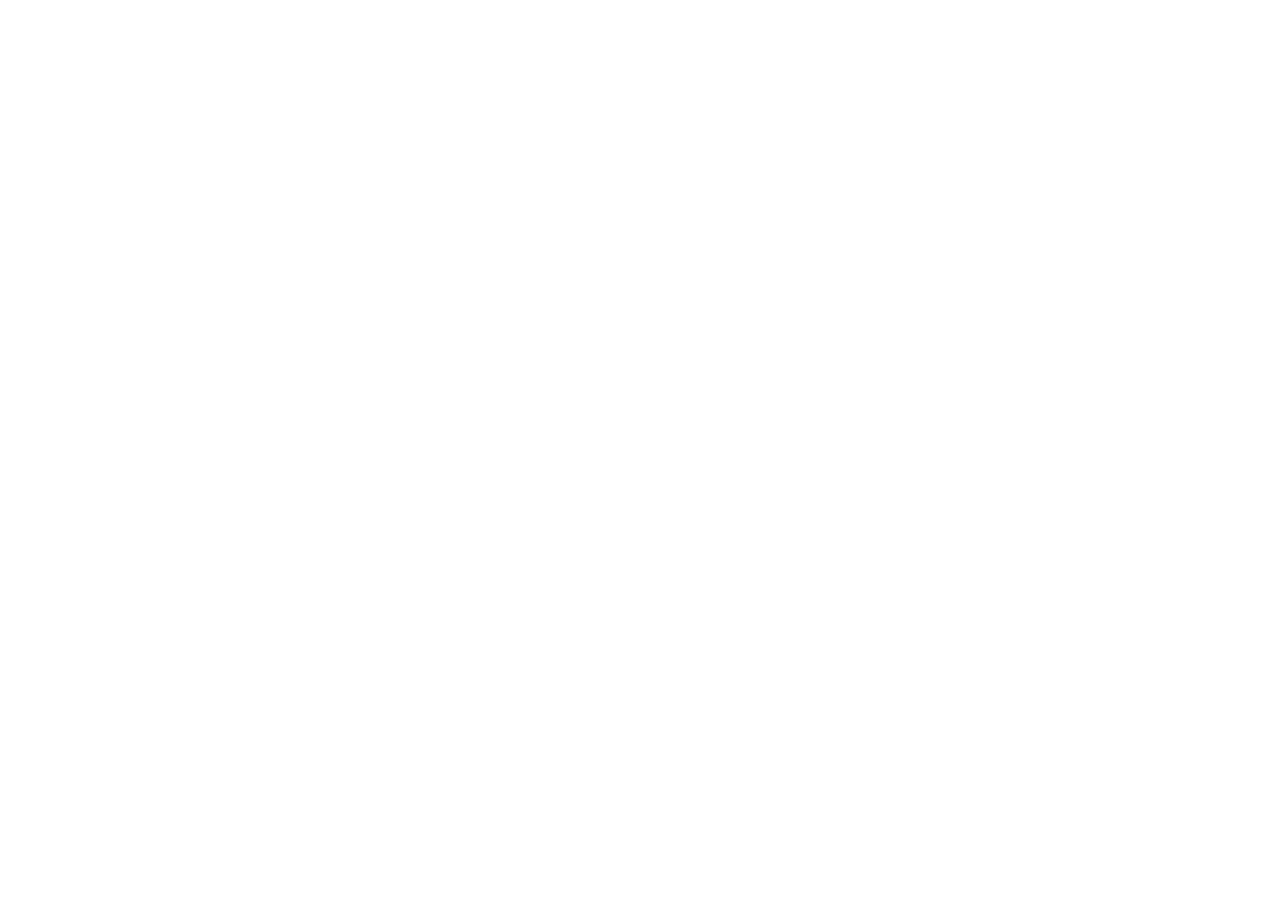
==== index.html @ b2b2c568 "." ====
<!DOCTYPE html>
<html lang="en">
<head>
  <meta charset="UTF-8">
  <meta http-equiv="X-UA-Compatible" content="IE=edge">
  <meta name="viewport" content="width=device-width, initial-scale=1.0">
  <title>Document</title>
</head>
<body>
  
</body>
</html>
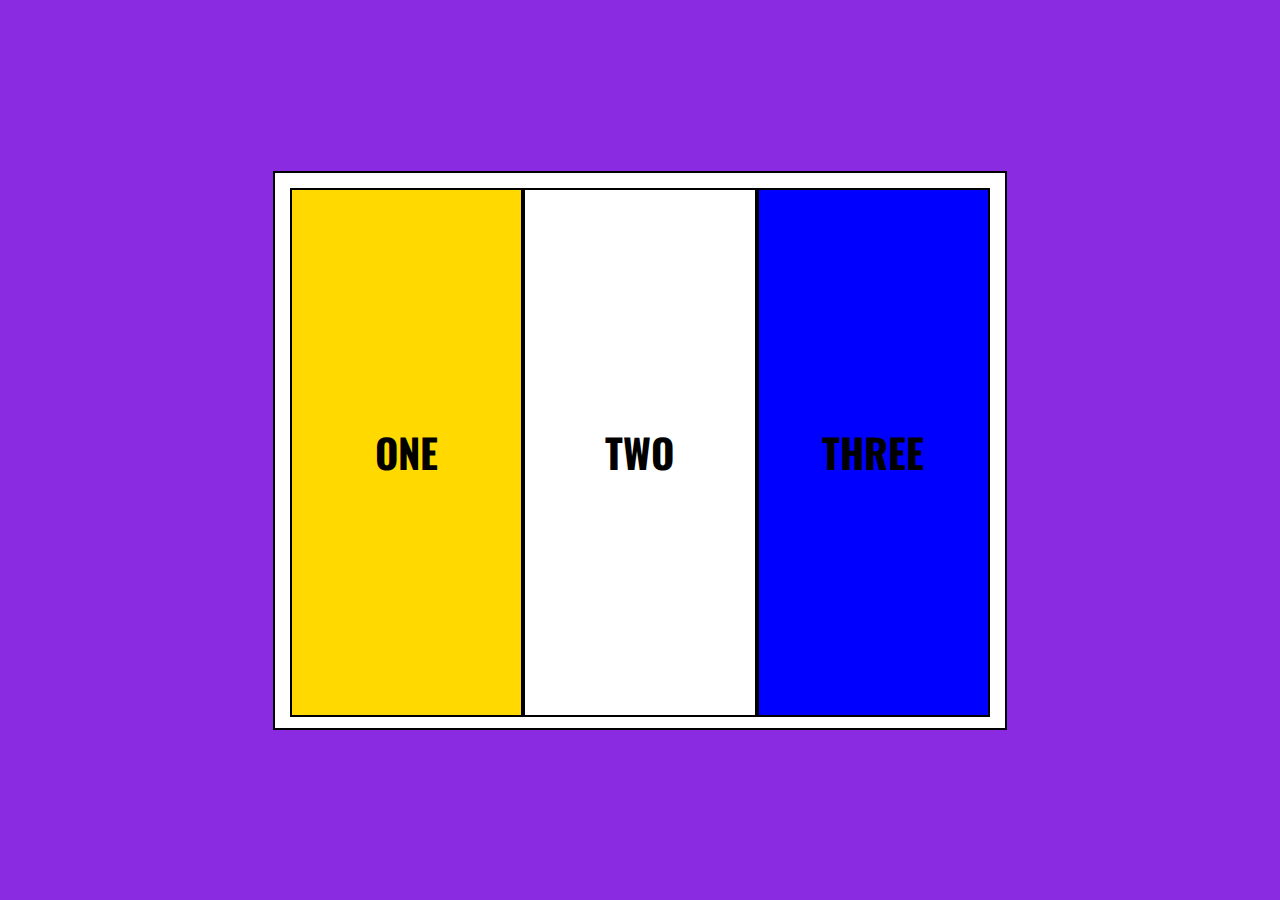
==== commit 786befb9: "css to create boxes with three sections" ====
--- a/index.html
+++ b/index.html
@@ -4,9 +4,22 @@
   <meta charset="UTF-8">
   <meta http-equiv="X-UA-Compatible" content="IE=edge">
   <meta name="viewport" content="width=device-width, initial-scale=1.0">
-  <title>Document</title>
+  <link rel = stylesheet href="style.css">
+  <title>CSS challenge</title>
 </head>
 <body>
+
+  <div id = "box">
+    <div class = "section">
+        <p>one</p>
+    </div>
+    <div class = "section">
+      <p>two</p>
+    </div>
+    <div class = "section">
+      <p>three</p>
+    </div>
+  </div>
   
 </body>
 </html>--- a/style.css
+++ b/style.css
@@ -0,0 +1,95 @@
+@import url('https://fonts.googleapis.com/css2?family=Oswald:wght@700&display=swap');
+
+*{
+  margin: 0px;
+  
+}
+
+body{
+  display: flex;
+  align-items: center;
+  justify-content: center;
+  background-color: blueviolet;
+  height: 100vh;
+}
+
+#box{
+  background-color: white;
+  width: 700px;
+  height:525px;
+  border: black solid 2px;
+  display: flex;
+  padding: 15px;
+}
+
+.section{
+  width:33.33%;
+  height: 100%;
+  border:2px solid black;
+  display: flex;
+  align-items: center;
+  justify-content: center;
+  font-size: large;
+  text-transform: uppercase;
+  font-weight: 800;
+  font-family: oswald;
+  font-size: 40px;
+}
+
+#box .section:first-child{
+  background-color: rgb(255, 217, 0);
+  animation: bgColorOne 1s infinite ease-in-out alternate;
+}
+
+#box .section:nth-child(2){
+  background-color: white;
+}
+
+#box .section:nth-child(2) p{
+  background-color: white;
+  animation: rotateTwo 3s infinite ; 
+}
+
+/*section 3*/
+#box .section:nth-child(3){
+
+  background-color: blue;
+}
+
+#box .section:nth-child(3) p{
+
+  animation: jumpThree 2s infinite alternate;
+}
+
+/*keyframe animations*/
+@keyframes bgColorOne{
+  100%{
+    background-color: blue;
+    color: white;
+  }
+
+  
+}
+
+
+@keyframes rotateTwo{
+  100%{
+    transform: rotate(360deg);
+  }
+}
+
+@keyframes jumpThree{
+  100%{
+    transform: translateY(-200%);
+    color: white;
+  }
+  50%{
+    transform: translateY(0%);
+    color: black;
+  }
+
+  0%{
+    transform: translateY(200%);
+    color: white;
+  }
+}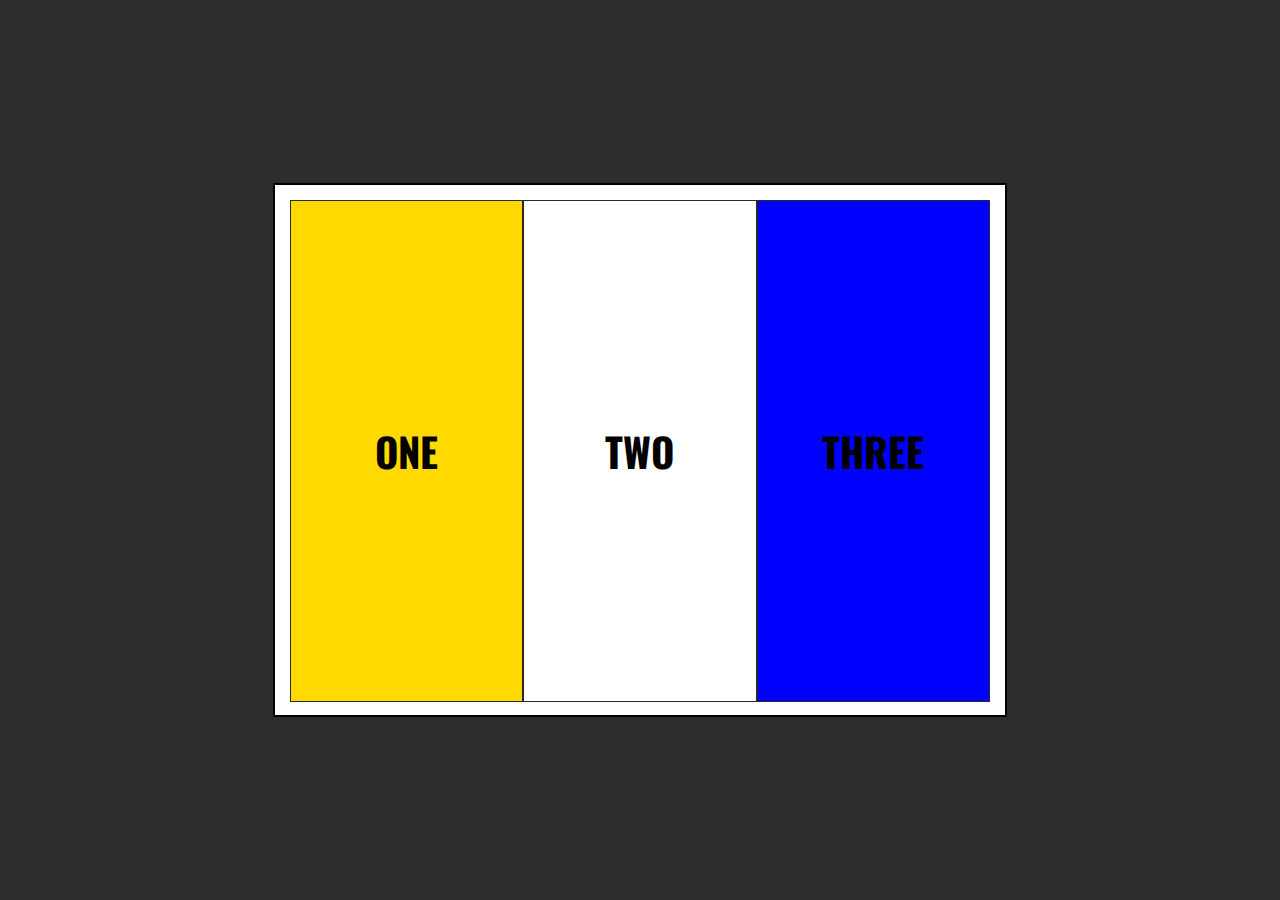
==== commit 7043a216: "removed unrelated files and updated css" ====
--- a/index.html
+++ b/index.html
@@ -4,6 +4,7 @@
   <meta charset="UTF-8">
   <meta http-equiv="X-UA-Compatible" content="IE=edge">
   <meta name="viewport" content="width=device-width, initial-scale=1.0">
+  <link rel="shortcut icon" type="image/jpg" href="box.png"/>
   <link rel = stylesheet href="style.css">
   <title>CSS challenge</title>
 </head>
--- a/style.css
+++ b/style.css
@@ -2,21 +2,20 @@
 
 *{
   margin: 0px;
-  
 }
 
 body{
   display: flex;
   align-items: center;
   justify-content: center;
-  background-color: blueviolet;
+  background-color: rgb(46, 46, 46);
   height: 100vh;
 }
 
 #box{
   background-color: white;
   width: 700px;
-  height:525px;
+  height:500px;
   border: black solid 2px;
   display: flex;
   padding: 15px;
@@ -25,7 +24,7 @@
 .section{
   width:33.33%;
   height: 100%;
-  border:2px solid black;
+  border:1.5px solid rgb(41, 41, 41);
   display: flex;
   align-items: center;
   justify-content: center;
@@ -36,11 +35,13 @@
   font-size: 40px;
 }
 
+/*section 1*/
 #box .section:first-child{
   background-color: rgb(255, 217, 0);
   animation: bgColorOne 1s infinite ease-in-out alternate;
 }
 
+/*section 2*/
 #box .section:nth-child(2){
   background-color: white;
 }
@@ -52,44 +53,88 @@
 
 /*section 3*/
 #box .section:nth-child(3){
-
   background-color: blue;
 }
 
 #box .section:nth-child(3) p{
-
   animation: jumpThree 2s infinite alternate;
 }
 
 /*keyframe animations*/
+
+/*changes background color and number in section 1*/
+@-webkit-keyframes bgColorOne{
+  100%{
+    background-color: blue;
+    color: white;
+  }
+}
+@-moz-keyframes bgColorOne{
+  100%{
+    background-color: blue;
+    color: white;
+  }
+}
 @keyframes bgColorOne{
   100%{
     background-color: blue;
     color: white;
   }
-
-  
 }
 
+/*rotates number in section 2*/
+@-webkit-keyframes rotateTwo{
+  100%{transform: rotate(360deg);}
+}
+@-moz-keyframes rotateTwo{
+  100%{transform: rotate(360deg);}
+}
+@keyframes rotateTwo{
+  100%{transform: rotate(360deg);}
+}
 
-@keyframes rotateTwo{
+/*moves number up and down in section 3*/
+@-webkit-keyframes jumpThree{
   100%{
-    transform: rotate(360deg);
+    transform: translateY(-300%);
+        color: white;
+  }
+   50%{
+    transform: translateY(0%);
+        color: black;
+  }
+    0%{
+    transform: translateY(300%);
+        color: white;
+  }
+}
+
+@-moz-keyframes jumpThree{
+  100%{
+    transform: translateY(-300%);
+        color: white;
+  }
+   50%{
+    transform: translateY(0%);
+        color: black;
+  }
+    0%{
+    transform: translateY(300%);
+        color: white;
   }
 }
 
 @keyframes jumpThree{
   100%{
-    transform: translateY(-200%);
-    color: white;
+    transform: translateY(-300%);
+        color: white;
   }
-  50%{
+   50%{
     transform: translateY(0%);
-    color: black;
+        color: black;
   }
-
-  0%{
-    transform: translateY(200%);
-    color: white;
+    0%{
+    transform: translateY(300%);
+        color: white;
   }
 }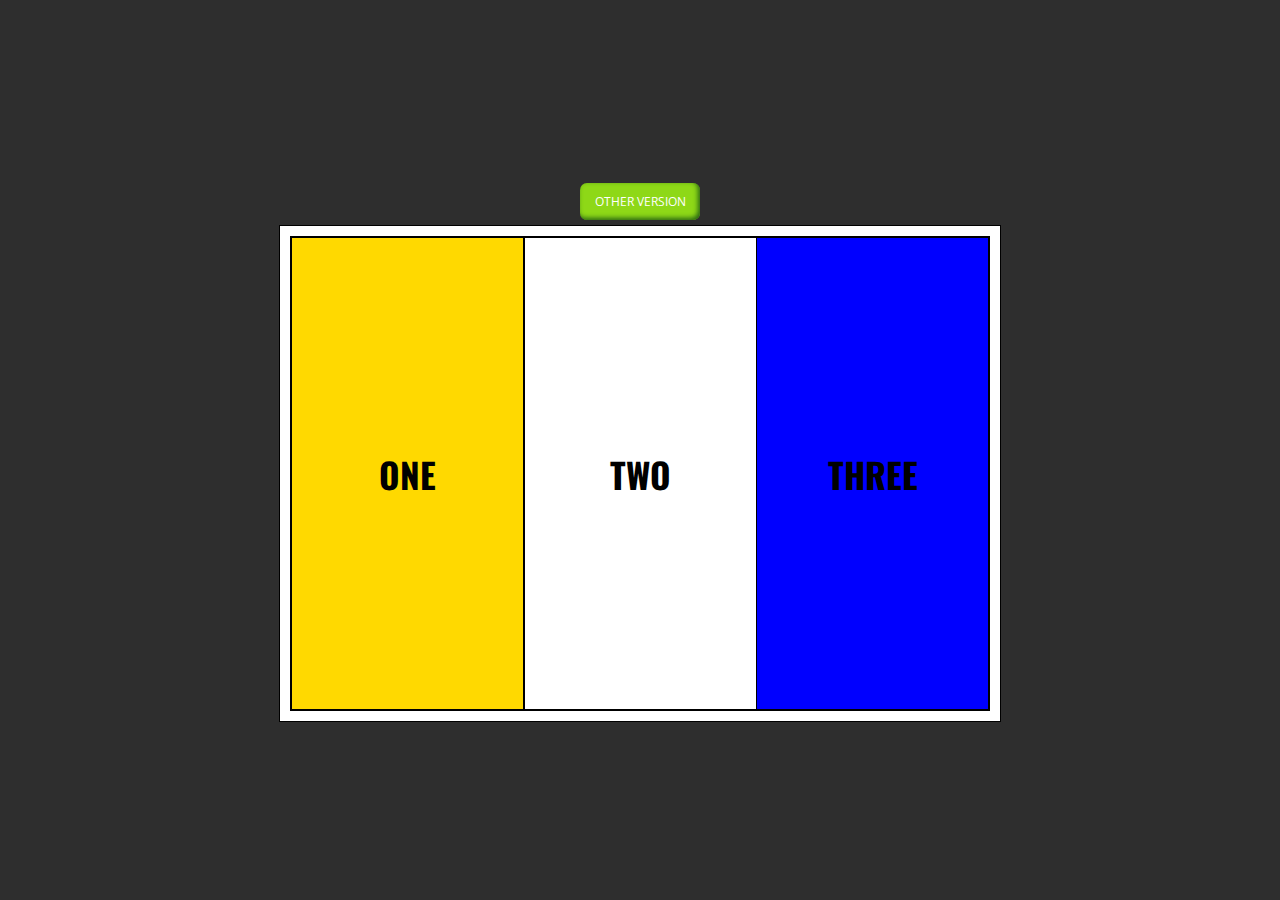
==== commit 948a131a: "created grid layout version and added button link to alternate version" ====
--- a/index.html
+++ b/index.html
@@ -4,23 +4,19 @@
   <meta charset="UTF-8">
   <meta http-equiv="X-UA-Compatible" content="IE=edge">
   <meta name="viewport" content="width=device-width, initial-scale=1.0">
+  <link rel = stylesheet href="style.css">
   <link rel="shortcut icon" type="image/jpg" href="box.png"/>
-  <link rel = stylesheet href="style.css">
-  <title>CSS challenge</title>
+  <title>Grid Layout</title>
 </head>
 <body>
+  <a href="section.html" id="versionButton" target = "blank">Other version</a>
 
-  <div id = "box">
-    <div class = "section">
-        <p>one</p>
-    </div>
-    <div class = "section">
-      <p>two</p>
-    </div>
-    <div class = "section">
-      <p>three</p>
-    </div>
+<div class = "container">
+  <div id="square">
+    <div class="squareOne">one</div>
+    <div class="squareTwo"><p>two</p></div>
+    <div class="squareThree"><p>three</p></div>
   </div>
-  
+</div>
 </body>
 </html>--- a/style.css
+++ b/style.css
@@ -1,5 +1,5 @@
 @import url('https://fonts.googleapis.com/css2?family=Oswald:wght@700&display=swap');
-
+@import url('https://fonts.googleapis.com/css2?family=Open+Sans:wght@400;500&display=swap');
 *{
   margin: 0px;
 }
@@ -10,15 +10,32 @@
   justify-content: center;
   background-color: rgb(46, 46, 46);
   height: 100vh;
+  flex-direction: column;
+}
+
+#versionButton{
+  background-color: rgb(142, 216, 23);
+  width: 100px;
+  padding:10px;
+  margin: 5px;
+  border-radius: 7px;
+  text-decoration: none;
+  color: white;
+  text-align: center;
+  text-transform: uppercase;
+  font-size: 12px;
+  font-family: open sans;
+  box-shadow: inset -2px -2px 5px rgb(38, 100, 19);
+
 }
 
 #box{
   background-color: white;
   width: 700px;
-  height:500px;
+  height:475px;
   border: black solid 2px;
   display: flex;
-  padding: 15px;
+  padding: 10px;
 }
 
 .section{
@@ -28,17 +45,18 @@
   display: flex;
   align-items: center;
   justify-content: center;
-  font-size: large;
   text-transform: uppercase;
   font-weight: 800;
   font-family: oswald;
-  font-size: 40px;
+  font-size: 35px;
 }
 
 /*section 1*/
 #box .section:first-child{
   background-color: rgb(255, 217, 0);
-  animation: bgColorOne 1s infinite ease-in-out alternate;
+  -webkit-animation: bgColorOne 1s infinite ease-in-out alternate;
+     -moz-animation: bgColorOne 1s infinite ease-in-out alternate;
+          animation: bgColorOne 1s infinite ease-in-out alternate;
 }
 
 /*section 2*/
@@ -48,19 +66,91 @@
 
 #box .section:nth-child(2) p{
   background-color: white;
-  animation: rotateTwo 3s infinite ; 
+  -webkit-animation: rotateTwo 3s infinite;
+     -moz-animation: rotateTwo 3s infinite;
+          animation: rotateTwo 3s infinite ; 
 }
 
 /*section 3*/
 #box .section:nth-child(3){
   background-color: blue;
 }
-
 #box .section:nth-child(3) p{
-  animation: jumpThree 2s infinite alternate;
-}
-
-/*keyframe animations*/
+-webkit-animation: jumpThree 2s infinite;
+   -moz-animation: jumpThree 2s infinite;
+        animation: jumpThree 2s infinite;
+}
+
+
+
+
+/*GRID LAYOUT*/
+.container{
+  background-color: white;
+  width: 700px;
+  height:475px;
+  border: black solid 1.5px;
+  display: flex;
+  padding: 10px;
+}
+
+#square{
+  display: grid;
+  width:100%;
+  grid-template-columns: 1fr 1fr 1fr;
+  grid-template-rows: 1fr ;
+  grid-template-areas: "squareOne squareTwo squareThree";
+  grid-gap: 1.5px;
+  background-color: black;
+  padding:2px;
+  text-align: center;
+  text-transform: uppercase;
+  font-weight: 800;
+  font-family: oswald;
+  font-size: 35px;
+}
+
+.squareOne{
+  grid-area: squareOne;
+  background-color: rgb(255, 217, 0);
+  display: flex;
+  justify-content: center;
+  align-items: center;
+  color: black;
+  -webkit-animation: bgColorOne 1s infinite ease-in-out alternate;
+     -moz-animation: bgColorOne 1s infinite ease-in-out alternate;
+          animation: bgColorOne 1s infinite ease-in-out alternate;
+}
+
+.squareTwo{
+  display: flex;
+  justify-content: center;
+  align-items: center;
+  grid-area: squareTwo;
+  background-color: white;
+}
+.squareTwo p{
+  -webkit-animation: rotateTwo 3s infinite;
+     -moz-animation: rotateTwo 3s infinite;
+          animation: rotateTwo 3s infinite ; 
+}
+
+.squareThree{
+  grid-area: squareThree;
+  display: flex;
+  justify-content: center;
+  align-items: center;
+  background-color: blue;
+}
+.squareThree p{
+  -webkit-animation: jumpThree 2s infinite;
+     -moz-animation: jumpThree 2s infinite;
+          animation: jumpThree 2s infinite;
+}
+
+
+
+/*KEY FRAMES*/
 
 /*changes background color and number in section 1*/
 @-webkit-keyframes bgColorOne{
@@ -95,7 +185,7 @@
 
 /*moves number up and down in section 3*/
 @-webkit-keyframes jumpThree{
-  100%{
+  0%{
     transform: translateY(-300%);
         color: white;
   }
@@ -103,14 +193,19 @@
     transform: translateY(0%);
         color: black;
   }
-    0%{
+    75%{
     transform: translateY(300%);
         color: white;
   }
+
+  100%{
+    transform: translateY(-300%);
+        color: white;
+  }
 }
 
 @-moz-keyframes jumpThree{
-  100%{
+  0%{
     transform: translateY(-300%);
         color: white;
   }
@@ -118,14 +213,19 @@
     transform: translateY(0%);
         color: black;
   }
-    0%{
+    75%{
     transform: translateY(300%);
         color: white;
   }
+
+  100%{
+    transform: translateY(-300%);
+        color: white;
+  }
 }
 
 @keyframes jumpThree{
-  100%{
+  0%{
     transform: translateY(-300%);
         color: white;
   }
@@ -133,8 +233,26 @@
     transform: translateY(0%);
         color: black;
   }
-    0%{
+    75%{
     transform: translateY(300%);
         color: white;
   }
+
+  100%{
+    transform: translateY(-300%);
+        color: white;
+  }
+}
+
+@media screen and (max-width: 800px) {
+  .container{
+    width: 90%;
+    height:70%;
+  }
+
+  #box{
+      width: 90%;
+      height:70%;
+  }
+  
 }